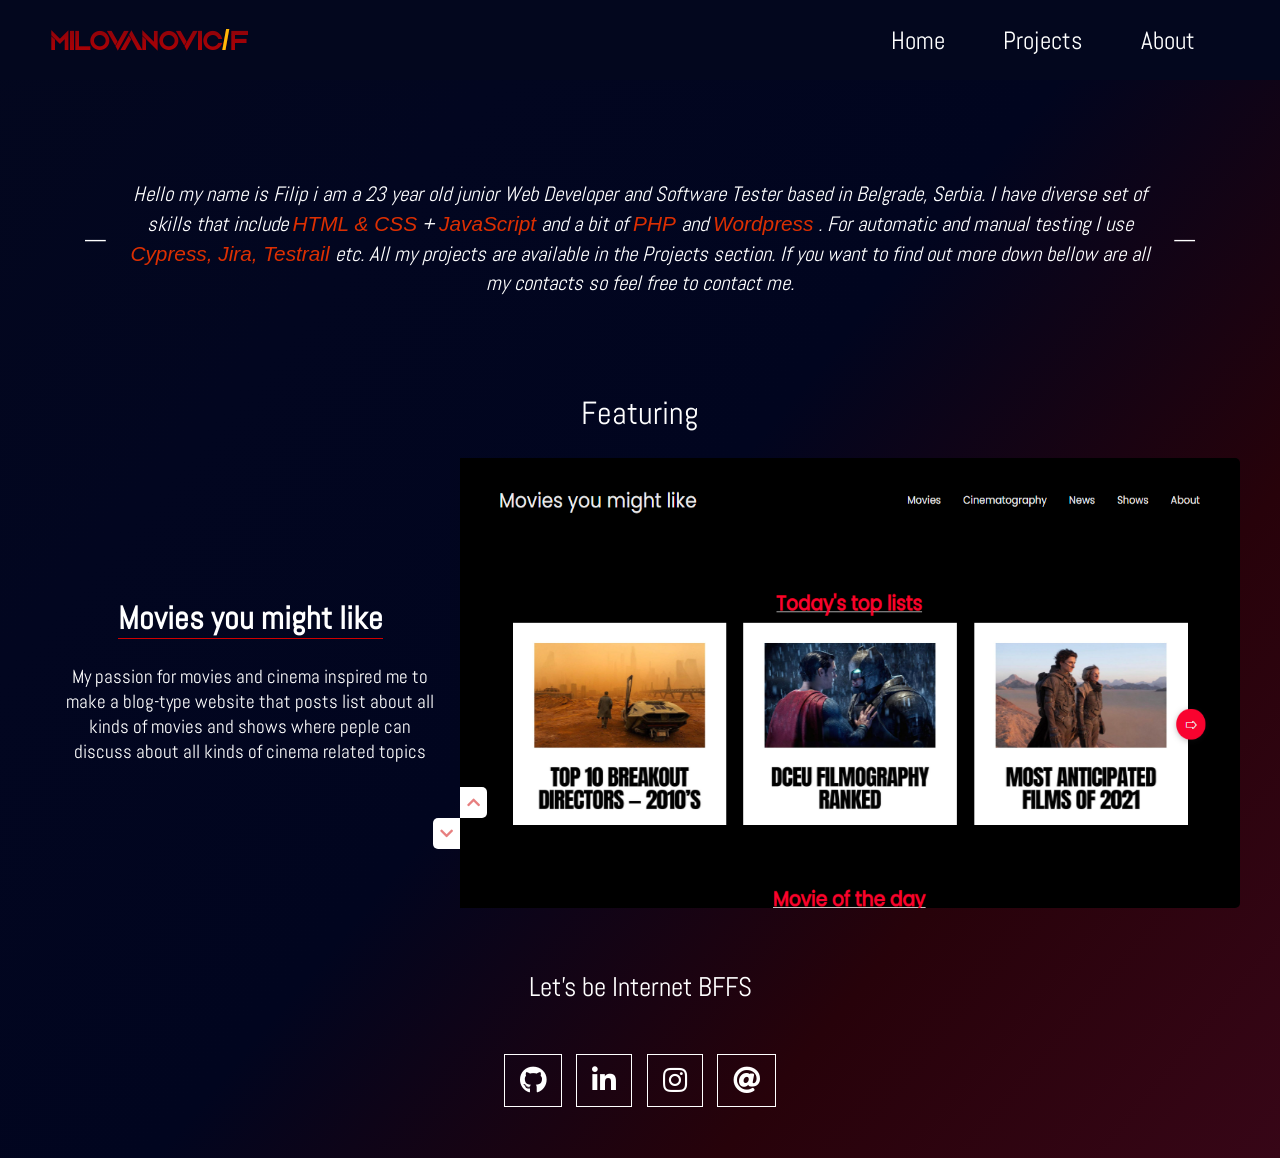
==== index.html @ d75031ac "init" ====
<!DOCTYPE html>
<html lang="en">
  <head>
    <meta charset="UTF-8" />
    <meta http-equiv="X-UA-Compatible" content="IE=edge" />
    <meta name="viewport" content="width=device-width, initial-scale=1.0" />
    <link rel="stylesheet" href="style.css" />
    <link rel="stylesheet" href="https://use.fontawesome.com/releases/v5.15.4/css/all.css" integrity="sha384-DyZ88mC6Up2uqS4h/KRgHuoeGwBcD4Ng9SiP4dIRy0EXTlnuz47vAwmeGwVChigm" crossorigin="anonymous">
    <link href="https://fonts.googleapis.com/css2?family=Abel&display=swap" rel="stylesheet">
    <title>Personal Portfolio Website</title>
  </head>
  <body>
    <nav class="navbar">
      <div class="navbar-container">
        <a href="#home" id="navbar-logo">milovanovic<span class='logo'>/</span>f</a>
        <div class="navbar-toggle" id="mobile-menu">
          <span class="bar"></span>
          <span class="bar"></span>
          <span class="bar"></span>
        </div>
        <ul class="navbar-menu">
          <li class="navbar-item">
            <a href="#home" class="navbar-links" id="homepage">Home</a>
          </li>
          <li class="navbar-item">
            <a href="https://github.com/milovanovicf" target='_blank'class="navbar-links" id="projects">Projects</a>
          </li>
          <li class="navbar-item">
            <a href="#about" class="navbar-links" id="about">About</a>
          </li>
        </ul>
      </div>
    </nav>
    <div class="hero" id="home">
      <div class="hero-container">
        <span id="lines">&#8213</span>
        <p class="hero-heading">
          Hello my name is Filip i am a 23 year old junior Web Developer and
          Software Tester based in Belgrade, Serbia. I have diverse set of
          skills that include <span>HTML & CSS</span> +
          <span>JavaScript</span> and a bit of <span>PHP</span> and
          <span>Wordpress</span>
          . For automatic and manual testing I use
          <span>Cypress, Jira, Testrail</span> etc. All my projects are
          available in the Projects section. If you want to find out more down
          bellow are all my contacts so feel free to contact me.
        </p>
        <span id="lines">&#8213</span>
      </div>
    </div>
    <div class="content">
        <h2>Featuring</h2>
        <div class="slider-container">
          <div class="left-slide">
            <div>
              <h1>Score Keeper</h1>
              <p>A score keeping app with created mostly with JavaScript and Bulma framework</p>
            </div>
            <div>
              <h1>Color Randomizer</h1>
              <p>Colorful HEX code generator created mostly with JavaScript</p>
            </div>
            <div>
              <h1>Tip Calculator</h1>
              <p>A simple tip calculator created mostly with JavaScript</p>
            </div>
            <div>
              <h1>Movies you might like</h1>
              <p>My passion for movies and cinema inspired me to make a blog-type website that posts list about all kinds of movies and shows where peple can discuss about all kinds of cinema related topics</p>
            </div>
          </div>
          <div class="right-slide">
            <div style="background-image: url(images/movies.png)"></div>
            <div style="background-image: url(images/tipCalc.png)"></div>
            <div style="background-image: url(/images/colorRando.png)"></div>
            <div style="background-image: url(/images/scoreKeeper.png)"></div>
          </div>
          <div class="action-buttons">
            <button class="down-btn"><i class="fas fa-chevron-down"></i></button>
            <button class="up-btn"><i class="fas fa-chevron-up"></i></button>
          </div>
        </div>
    </div>
    <footer class="footer-section">
      <h2>Let's be Internet BFFS</h2>
      <div class="footer-links">
        <a href="#"target="_blank" rel="noopener noreferrer"><i class="fab fa-github"></i></a>
        <a href="#"target="_blank" rel="noopener noreferrer"><i class="fab fa-linkedin-in"></i></a>
        <a href="#" target="_blank" rel="noopener noreferrer"><i class="fab fa-instagram"></i></a>
        <a href="#" target="_blank" rel="noopener noreferrer"><i class="fas fa-at"></i></a>
      </div>
    </footer>
    <script src="code.js"></script>
  </body>
</html>
---- style.css ----
@font-face {
  font-family: "aquireregular";
  src: url("aquire-bw0ox-webfont.woff2") format("woff2"),
    url("aquire-bw0ox-webfont.woff") format("woff");
  font-weight: normal;
  font-style: normal;
}

body {
  background: #01051f;
  background: linear-gradient(
    130deg,
    #03071e,
    #020620,
    #01051f,
    #27020a,
    #370617
  );
}

.logo {
  background-color: #ffba08;
  background-size: 100%;
  -webkit-background-clip: text;
  background-clip: text;
  -moz-background-clip: text;
  -webkit-text-fill-color: transparent;
  -moz-text-fill-color: transparent;
}

* {
  box-sizing: border-box;
  margin: 0;
  padding: 0;
  font-family: "Kumbh Sans", sans-serif;
  scroll-behavior: smooth;
}

.navbar {
  background: #03071e;
  height: 80px;
  display: flex;
  justify-content: center;
  align-items: center;
  font-size: 1.1rem;
  position: sticky;
  top: 0;
  z-index: 999;
}

.navbar-container {
  display: flex;
  justify-content: space-between;
  height: 80px;
  z-index: 1;
  width: 100%;
  max-width: 1300px;
  margin: 0 auto;
  padding: 0 50px;
}

#navbar-logo {
  font-family: "aquireregular", sans-serif;
  font-weight: normal;
  font-style: normal;
  background-color: #f5f3f4;
  background-image: linear-gradient(#6a040f, #d00000);
  background-size: 100%;
  -webkit-background-clip: text;
  background-clip: text;
  -moz-background-clip: text;
  -webkit-text-fill-color: transparent;
  -moz-text-fill-color: transparent;
  display: flex;
  align-items: center;
  cursor: pointer;
  text-decoration: none;
  font-size: 1.7rem;
  font-weight: 700;
  text-transform: uppercase;
}

.navbar-menu {
  display: flex;
  align-items: center;
  list-style: none;
}

.navbar-item {
  height: 80px;
}

.navbar-links {
  font-family: "Abel", sans-serif;
  font-size: 1.4em;
  color: #fff;
  display: flex;
  align-items: center;
  justify-content: center;
  width: 125px;
  text-decoration: none;
  height: 100%;
  transition: all 0.3s ease-in-out;
}

.navbar-links:hover {
  color: #d00000;
  transition: all 0.3s ease;
}

@media screen and (max-width: 960px) {
  .navbar-container {
    display: flex;
    justify-content: space-between;
    height: 80px;
    z-index: 1;
    width: 100%;
    max-width: 1300px;
    padding: 0;
  }
  .navbar-menu {
    display: grid;
    grid-template-columns: auto;
    margin: 0;
    width: 100%;
    position: absolute;
    top: -1000px;
    opacity: 1;
    transition: all 0.5s ease;
    z-index: -1;
  }

  .navbar-menu.active {
    background-color: #01051f;
    top: 100%;
    opacity: 1;
    transition: all 0.5s ease;
    z-index: 99;
    height: 60vh;
    font-size: 1.5rem;
  }

  #navbar-logo {
    padding-left: 25px;
  }

  .navbar-toggle .bar {
    width: 25px;
    height: 3px;
    margin: 5px auto;
    transition: all 0.3s ease-in-out;
    background: #fff;
  }

  .navbar-item {
    width: 100%;
  }

  .navbar-links {
    text-align: center;
    padding: 2rem;
    width: 100%;
    display: table;
  }

  #mobile-menu {
    position: absolute;
    top: 20%;
    right: 5%;
    transform: translate(5%, 20%);
  }

  .navbar-toggle .bar {
    display: block;
    cursor: pointer;
  }

  #mobile-menu.is-active .bar:nth-child(2) {
    opacity: 0;
  }

  #mobile-menu.is-active .bar:nth-child(1) {
    transform: translateY(8px) rotate(45deg);
  }

  #mobile-menu.is-active .bar:nth-child(3) {
    transform: translateY(-8px) rotate(-45deg);
  }
}

.hero {
  margin-top: 30px;
  padding: 40px 0;
  color: #fff;
}

.hero-container {
  display: flex;
  justify-content: center;
  align-items: center;
  max-width: 1200px;
  margin: 0 auto;
  height: 90%;
  text-align: center;
  padding: 30px;
}

.hero-heading {
  font-family: "Abel", sans-serif;
  font-style: italic;
  font-size: 1.3em;
  line-height: 1.4;
}

.hero-heading span {
  color: #dc2f02;
}

#lines {
  font-size: large;
  padding: 15px;
  font-size: 1.3rem;
}

.highlights {
  border-bottom: 3.5px solid #d00000;
}

@media screen and (max-width: 768px) {
  .hero-heading {
    font-size: 1.1em;
  }
}

.content {
  display: flex;
  flex-direction: column;
  justify-content: center;
  align-items: center;
}
.content h2 {
  font-family: "Abel", sans-serif;
  color: #fff;
  display: inline-block;
  justify-content: center;
  text-align: center;
  font-weight: 500;
  margin: 25px;
  font-size: 2em;
}
.slider-container {
  position: relative;
  border-radius: 5px;
  overflow: hidden;
  width: 1200px;
  height: 450px;
}

.left-slide {
  height: 450px;
  width: 35%;
  position: absolute;
  top: 0;
  left: 0;
  transition: transform 0.5s ease-in-out;
}

.left-slide > div {
  height: 100%;
  width: 100%;
  display: flex;
  flex-direction: column;
  align-items: center;
  justify-content: center;
  text-align: center;
}
.left-slide > div h1 {
  color: #fff;
  margin: 10px;
  border-bottom: 1px solid #d00000;
  font-size: 2em;
  font-family: "Abel", sans-serif;
}

.left-slide > div p {
  color: #fff;
  padding: 15px 20px;
  font-weight: 500;
  font-family: "Abel", sans-serif;
  font-size: 1.2em;
}

.right-slide {
  height: 100%;
  position: absolute;
  top: 0;
  left: 35%;
  width: 65%;
  transition: transform 0.5s ease-in-out;
}

.right-slide > div {
  background-repeat: no-repeat;
  background-size: 100% 100%;
  background-position: center center;
  height: 100%;
  width: 100%;
}

.slider-container .action-buttons button {
  position: absolute;
  left: 35%;
  top: 80%;
  z-index: 100;
}

.slider-container .action-buttons .down-btn {
  transform: translateX(-100%);
  border-top-left-radius: 5px;
  border-bottom-left-radius: 5px;
}
.slider-container .action-buttons .up-btn {
  transform: translateY(-100%);
  border-top-right-radius: 5px;
  border-bottom-right-radius: 5px;
}

button {
  background-color: #fff;
  color: rgba(208, 0, 0, 0.5);
  border: none;
  padding: 7px;
  cursor: pointer;
  font-size: 15px;
  font-weight: bold;
  transition: all 0.3s ease;
}

button:hover {
  color: #d00000;
  transition: all 0.3s ease;
}

button:focus {
  outline: none;
}
/* 
@media screen and (max-width: 960px) {
 
} */

.footer-section {
  height: 250px;
  display: flex;
  flex-direction: column;
  justify-content: space-evenly;
  align-items: center;
}

.footer-section h2 {
  color: #fff;
  font-family: "Abel", sans-serif;
  font-size: 1.7em;
  font-weight: 500;
}

.footer-links a {
  text-decoration: none;
  color: #fff;
  padding: 10px 15px;
  font-size: 1.7em;
  border: 1px solid #fff;
  margin: 5px;
  box-shadow: inset 0 0 0 0;
  transition: ease-in-out 0.3s;
  outline: none;
}

.footer-links a:hover {
  box-shadow: inset 0 58px 0 0 #6a040f;
}
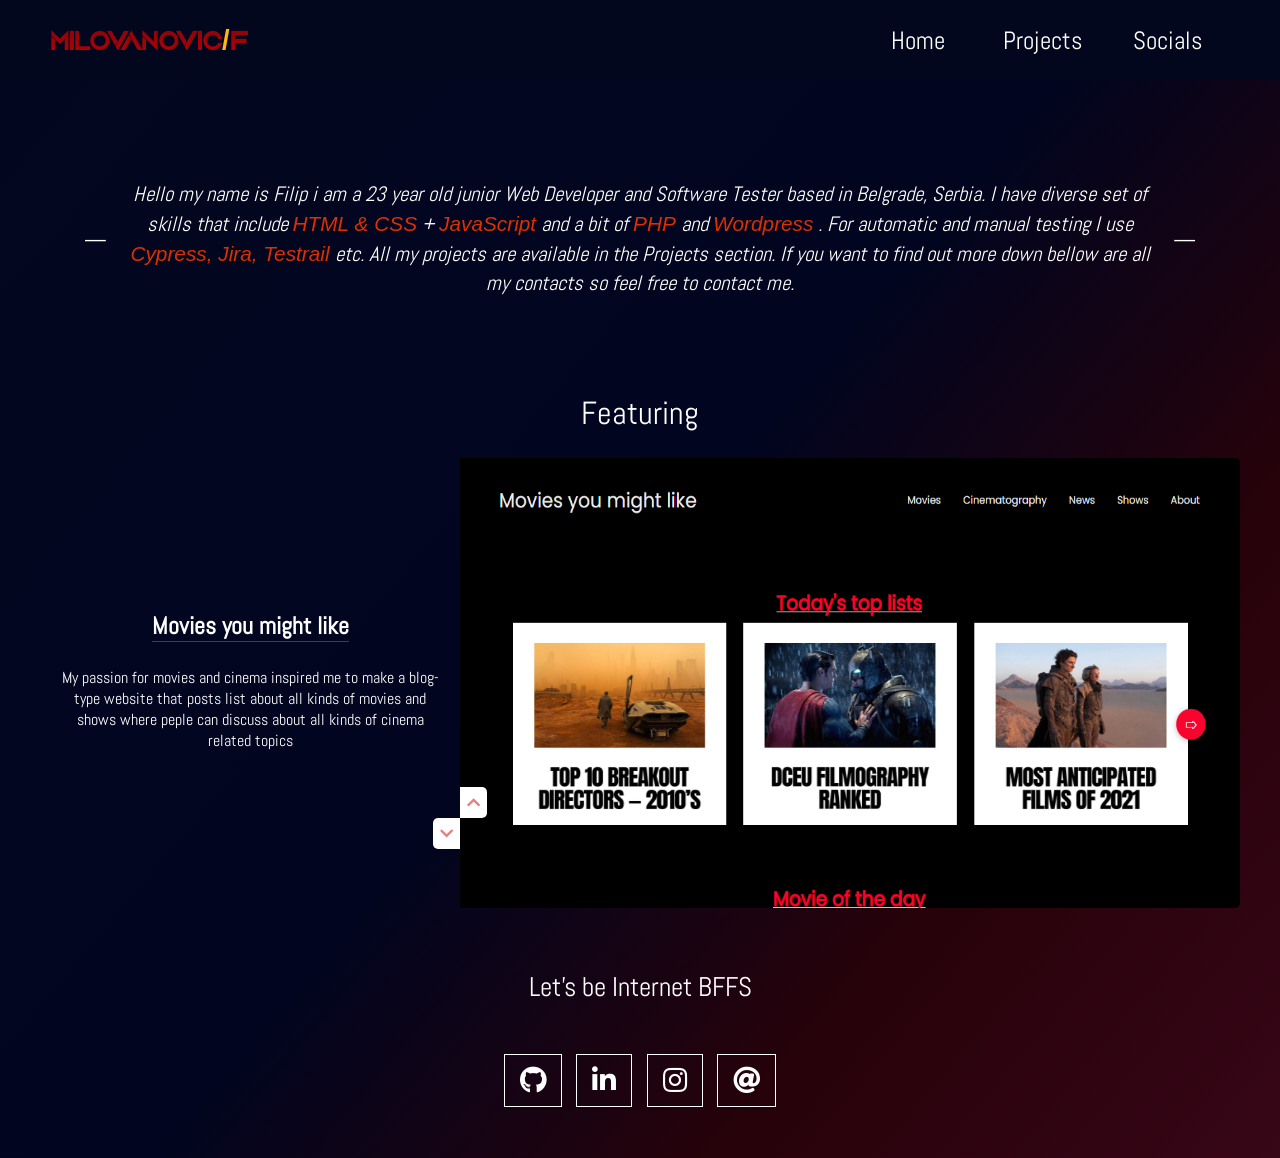
==== commit 5ea86f0a: "Slight Changes" ====
--- a/index.html
+++ b/index.html
@@ -10,9 +10,10 @@
     <title>Personal Portfolio Website</title>
   </head>
   <body>
+    <div id="top"></div>
     <nav class="navbar">
       <div class="navbar-container">
-        <a href="#home" id="navbar-logo">milovanovic<span class='logo'>/</span>f</a>
+        <a href="#top" id="navbar-logo">milovanovic<span class='logo'>/</span>f</a>
         <div class="navbar-toggle" id="mobile-menu">
           <span class="bar"></span>
           <span class="bar"></span>
@@ -20,13 +21,13 @@
         </div>
         <ul class="navbar-menu">
           <li class="navbar-item">
-            <a href="#home" class="navbar-links" id="homepage">Home</a>
+            <a href="#top" class="navbar-links" id="homepage">Home</a>
           </li>
           <li class="navbar-item">
             <a href="https://github.com/milovanovicf" target='_blank'class="navbar-links" id="projects">Projects</a>
           </li>
           <li class="navbar-item">
-            <a href="#about" class="navbar-links" id="about">About</a>
+            <a href="#footer" class="navbar-links" id="about">Socials</a>
           </li>
         </ul>
       </div>
@@ -65,15 +66,20 @@
               <p>A simple tip calculator created mostly with JavaScript</p>
             </div>
             <div>
+              <h1>Weather App</h1>
+              <p>This app provides the temperature, weather conditions, humidity and wind speed for any city in the world</p>
+            </div>
+            <div>
               <h1>Movies you might like</h1>
               <p>My passion for movies and cinema inspired me to make a blog-type website that posts list about all kinds of movies and shows where peple can discuss about all kinds of cinema related topics</p>
             </div>
           </div>
           <div class="right-slide">
             <div style="background-image: url(images/movies.png)"></div>
+            <div style="background-image: url(images/weatherApp.png)"></div>
             <div style="background-image: url(images/tipCalc.png)"></div>
-            <div style="background-image: url(/images/colorRando.png)"></div>
-            <div style="background-image: url(/images/scoreKeeper.png)"></div>
+            <div style="background-image: url(images/colorRando.png)"></div>
+            <div style="background-image: url(images/scoreKeeper.png)"></div>
           </div>
           <div class="action-buttons">
             <button class="down-btn"><i class="fas fa-chevron-down"></i></button>
@@ -81,13 +87,13 @@
           </div>
         </div>
     </div>
-    <footer class="footer-section">
+    <footer id="footer" class="footer-section">
       <h2>Let's be Internet BFFS</h2>
       <div class="footer-links">
-        <a href="#"target="_blank" rel="noopener noreferrer"><i class="fab fa-github"></i></a>
-        <a href="#"target="_blank" rel="noopener noreferrer"><i class="fab fa-linkedin-in"></i></a>
+        <a href="https://github.com/milovanovicf"target="_blank" rel="noopener noreferrer"><i class="fab fa-github"></i></a>
+        <a href="https://www.linkedin.com/in/filip-milovanovic-b8272a218/"target="_blank" rel="noopener noreferrer"><i class="fab fa-linkedin-in"></i></a>
         <a href="#" target="_blank" rel="noopener noreferrer"><i class="fab fa-instagram"></i></a>
-        <a href="#" target="_blank" rel="noopener noreferrer"><i class="fas fa-at"></i></a>
+        <a href="mailto:milovanovicf98@gmail.com" target="_blank" rel="noopener noreferrer"><i class="fas fa-at"></i></a>
       </div>
     </footer>
     <script src="code.js"></script>
--- a/style.css
+++ b/style.css
@@ -186,6 +186,12 @@
   #mobile-menu.is-active .bar:nth-child(3) {
     transform: translateY(-8px) rotate(-45deg);
   }
+
+  .hero.active {
+    padding-top: 350px;
+    padding-bottom: 200px;
+    transition: all 0.5s ease-in-out;
+  }
 }
 
 .hero {
@@ -344,11 +350,53 @@
 button:focus {
   outline: none;
 }
-/* 
+
+@media screen and (max-width: 1300px) {
+  .slider-container {
+    width: 100%;
+    max-width: 1200px;
+  }
+
+  .left-slide > div h1,
+  div p {
+    font-size: 1.5em;
+  }
+  .left-slide > div p {
+    font-size: 1em;
+  }
+}
+
 @media screen and (max-width: 960px) {
- 
-} */
-
+  .slider-container {
+    max-width: 760px;
+    transition: all 0.3s ease;
+  }
+}
+
+@media screen and (max-width: 730px) {
+  .slider-container {
+    max-width: 650px;
+  }
+}
+
+@media screen and (max-width: 600px) {
+  .slider-container {
+    max-width: 490px;
+  }
+
+  .right-slide div {
+    background-size: 300px 300px;
+    transition: all 0.3s ease;
+  }
+  .slider-container .action-buttons button {
+    left: 37.3%;
+    top: 76.5%;
+  }
+
+  .left-slide > div p {
+    font-size: 0.9em;
+  }
+}
 .footer-section {
   height: 250px;
   display: flex;
